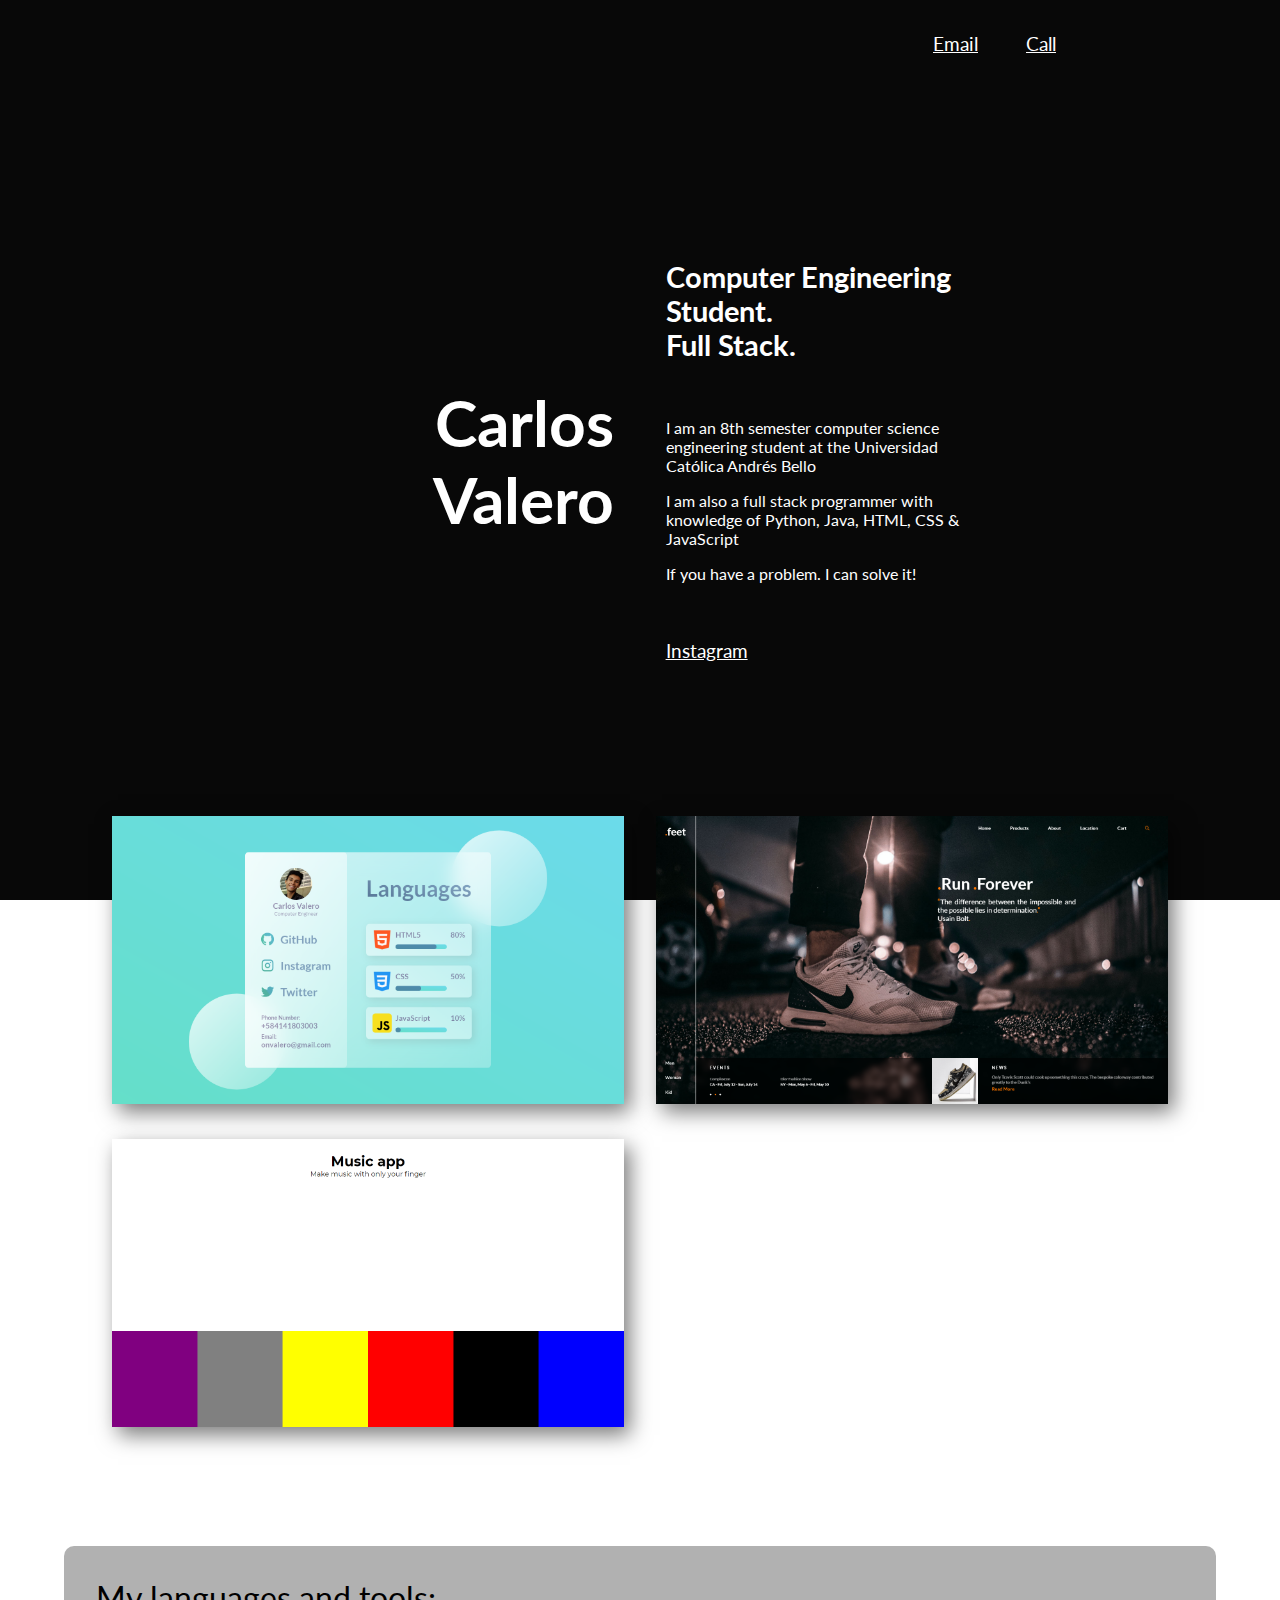
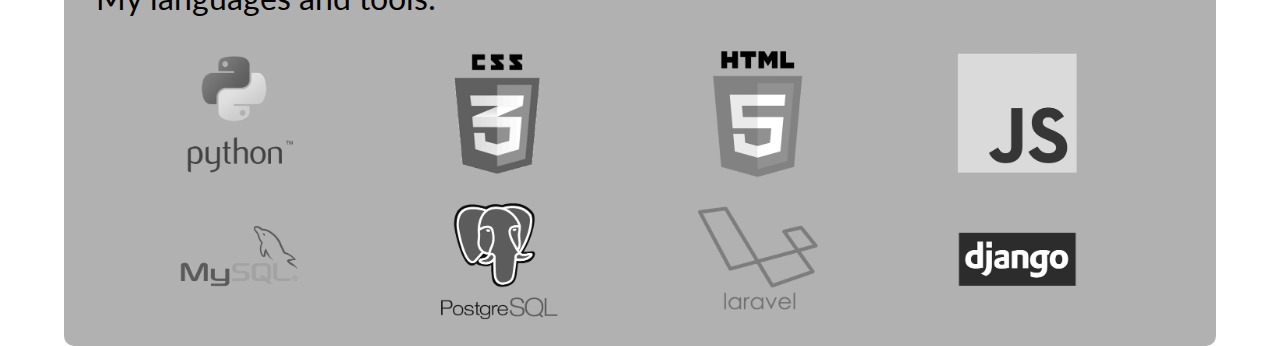
==== index.html @ 6808cf49 "add portafolio" ====
<!DOCTYPE html>
<html lang="en">
<head>
    <meta charset="UTF-8">
    <meta http-equiv="X-UA-Compatible" content="IE=edge">
    <meta name="viewport" content="width=device-width, initial-scale=1.0">
    <title>Carlos Valero</title>
    <link rel="stylesheet" href="style.css">
    <link rel="preconnect" href="https://fonts.gstatic.com">
    <link href="https://fonts.googleapis.com/css2?family=Lato:wght@100;400;700&display=swap" rel="stylesheet">
</head>
<body>
    <div class="telefono">
        <h1>+584141803003</h1>
        <div class="copy"></div>
    </div>
    <div class="head">
        <div class="head--nav">
            <a href="#">Email</a>
            <a href="#">Call</a>
        </div>
        <div class="head--content">
            <div class="head--name">
                <h1>Carlos<br>Valero</h1>
            </div>
            <div class="head--description">
                <div class="head--description--title">
                    <h2>Computer Engineering<br>Student.</h2>
                    <h2>Full Stack.</h2>
                </div>
                <div class="head--description--data">
                    <p>I am an 8th semester computer science engineering student at the Universidad Católica Andrés Bello</p>
                    <p>I am also a full stack programmer with knowledge of Python, Java, HTML, CSS & JavaScript</p>
                    <p>If you have a problem. I can solve it!</p>
                </div>
                <div class="head--description--link">
                    <a href="https://www.instagram.com/cdevalero/">Instagram</a>
                </div>
            </div>
        </div>
    </div>
    <div class="pages">
        <div class="pages--img">
            <a href="Cristal/index.html">
                <img src="img/cristal.PNG" alt="Cristal">
            </a>
            <a href="producto-PagN2/index.html">
                <img src="img/feet.PNG" alt=".feet">
            </a>
            <a href="music-app/index.html">
                <img src="img/music.PNG" alt="music-app">
            </a>
        </div>
    </div>
    <div class="foot">
        <div class="foot--container">
            <h1>My languages and tools: </h1>
            <div class="tool--flex">
                <div class="foot--tools">
                    <img src="img/py.png" alt="Python">
                    <img src="img/css.png" alt="CSS">
                    <img src="img/html.png" alt="HTML5">
                    <img src="img/js.png" alt="JavaScript">
                    <img src="img/my.png" alt="MySQL">
                    <img src="img/pot.png" alt="PostgreSQL">
                    <img src="img/lara.png" alt="Laravel">
                    <img src="img/dj.png" alt="Django">
                </div>
            </div>
        </div>
    </div>

    <script src="main.js"></script>
</body>
</html>
---- style.css ----
* {
    margin: 0;
    padding: 0;
    box-sizing: border-box;
}

body {
    font-family: 'Lato', sans-serif;
    background: white;
    height: 1750px;
}

/* ------------------------------------------------------ HEAD ------------------------------------------------------ */

.head{
    height: 100vh;
    width: 100%;
    background: rgb(8,8,8);
    color: white;
    display: flex;
    flex-direction: column;
    align-items: center;
}

.head a{
    color: white;
}

.head--nav {
    height: 20vh;
    width: 80%;
    display: flex;
    justify-content: flex-end;
    margin-top: 2rem;
    padding-bottom: 2rem;
    padding-right: 6rem;
    gap: 3rem;
    font-size: 1.2rem;
}

.head--content{
    padding-top: 3rem;
    height: 50vh;
    width: 80%;
    display: flex;
    gap: 5%;
    
}

.head--name{
    flex: 1;
    display: flex;
    align-items: center;
    background: url() no-repeat center center/cover;
    font-size: 2rem;
    text-align:right;
    justify-content: flex-end;
}

.head--description{
    flex: 1;
    
    display: flex;
    flex-direction: column;
    justify-content: space-between;
    
    text-align: left;
}

.head--description--title{
    font-size: 1.2rem;
}

.head--description--data{
    display: flex;
    flex-direction: column;
    gap: 1rem;
    width: 320px;
}

.head--description--link a{
    font-size: 1.2rem;
    padding-right: 1.5rem;
}

.pages{
    transform:translateY(-100px);
    display: flex;
    justify-content:center;
}

.pages--img{
    display: grid;
    grid-template-columns: repeat(2,auto);
}

.pages--img img{
    margin: 1rem 1rem;
    width: 40vw;
    box-shadow: 6px 8px 20px rgba(0, 0, 0, 0.523);
}

.foot {
    display: flex;
    justify-content: center;
    height: 300px;
}

.foot--container {
    background: rgba(128, 128, 128, 0.612);
    height: 400px;
    width: 90%;
    border-radius: 10px;
}

.foot--container h1{
    padding-top: 2rem;
    padding-left: 2rem;
    padding-bottom: 2rem;
    font-weight: 400;
}

.tool--flex{
    display: flex;
    align-items: center;
    justify-content:flex-end;
}

.foot--tools {
    display: grid;
    
    width: 90%;
    grid-template-columns: repeat(4, auto);

}

.foot--tools img{
    padding-bottom: 1rem;
    width: 120px;
}

.telefono{
    background: darkgray;
    position: absolute;
    width: 300px;
    height: 300px;
    top: 30%;
    left: 37%;
    z-index: 2;
    border-radius: 5px;
    display: flex;
    flex-direction: column;
    align-items: center;
    justify-content: space-around;
    display: none;
}

.telefono h1{

}

.copy{
    background-color: red;
    height: 60px;
    width: 120px;
    border-radius: 10px;
}
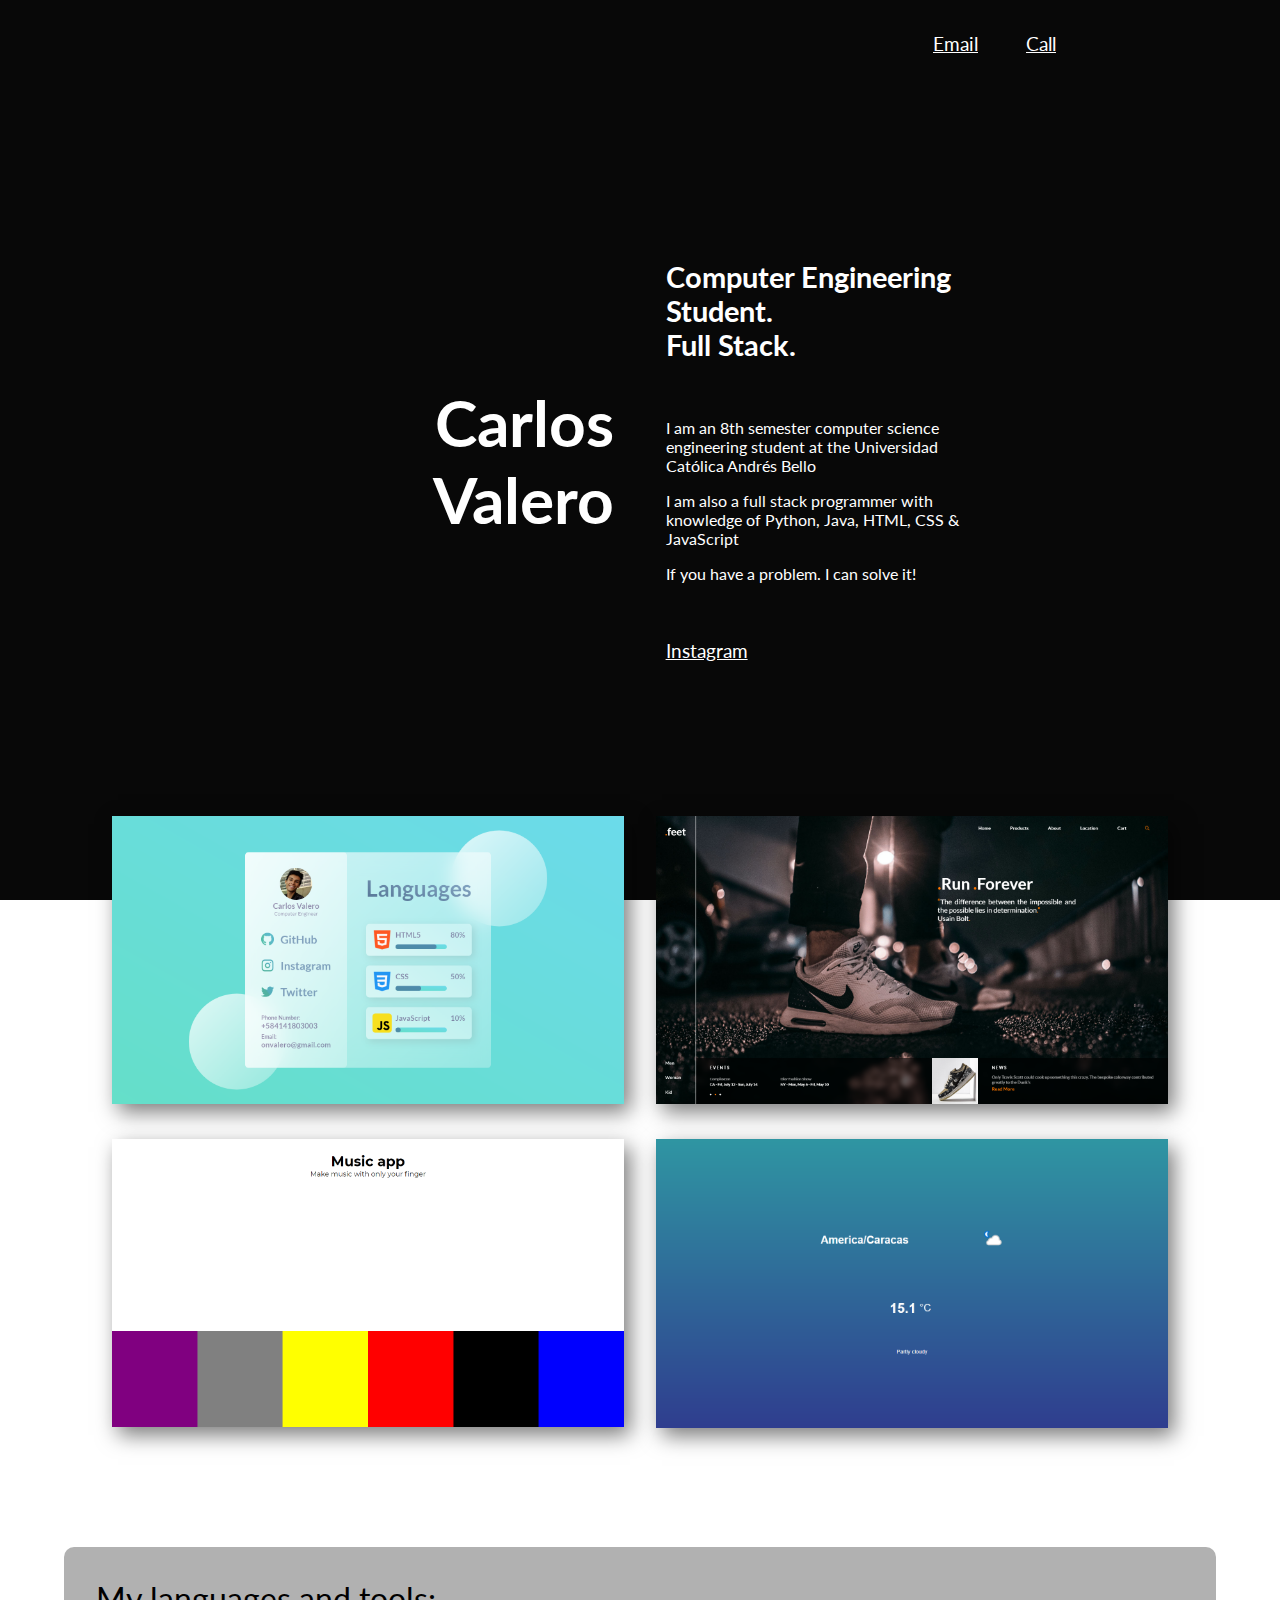
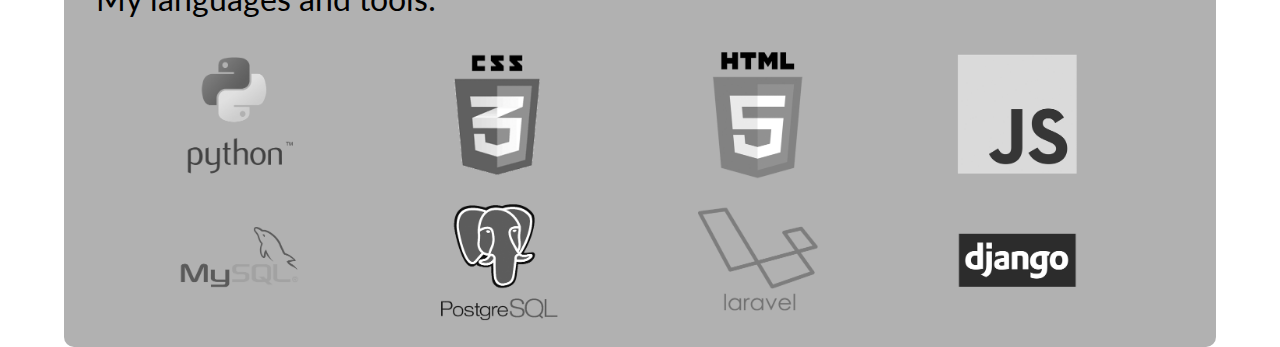
==== commit 00e9bf4e: "weather-view v1" ====
--- a/index.html
+++ b/index.html
@@ -50,6 +50,9 @@
             <a href="music-app/index.html">
                 <img src="img/music.PNG" alt="music-app">
             </a>
+            <a href="weather-view/index.html">
+                <img src="img/weather.PNG" alt="weather-app">
+            </a>
         </div>
     </div>
     <div class="foot">
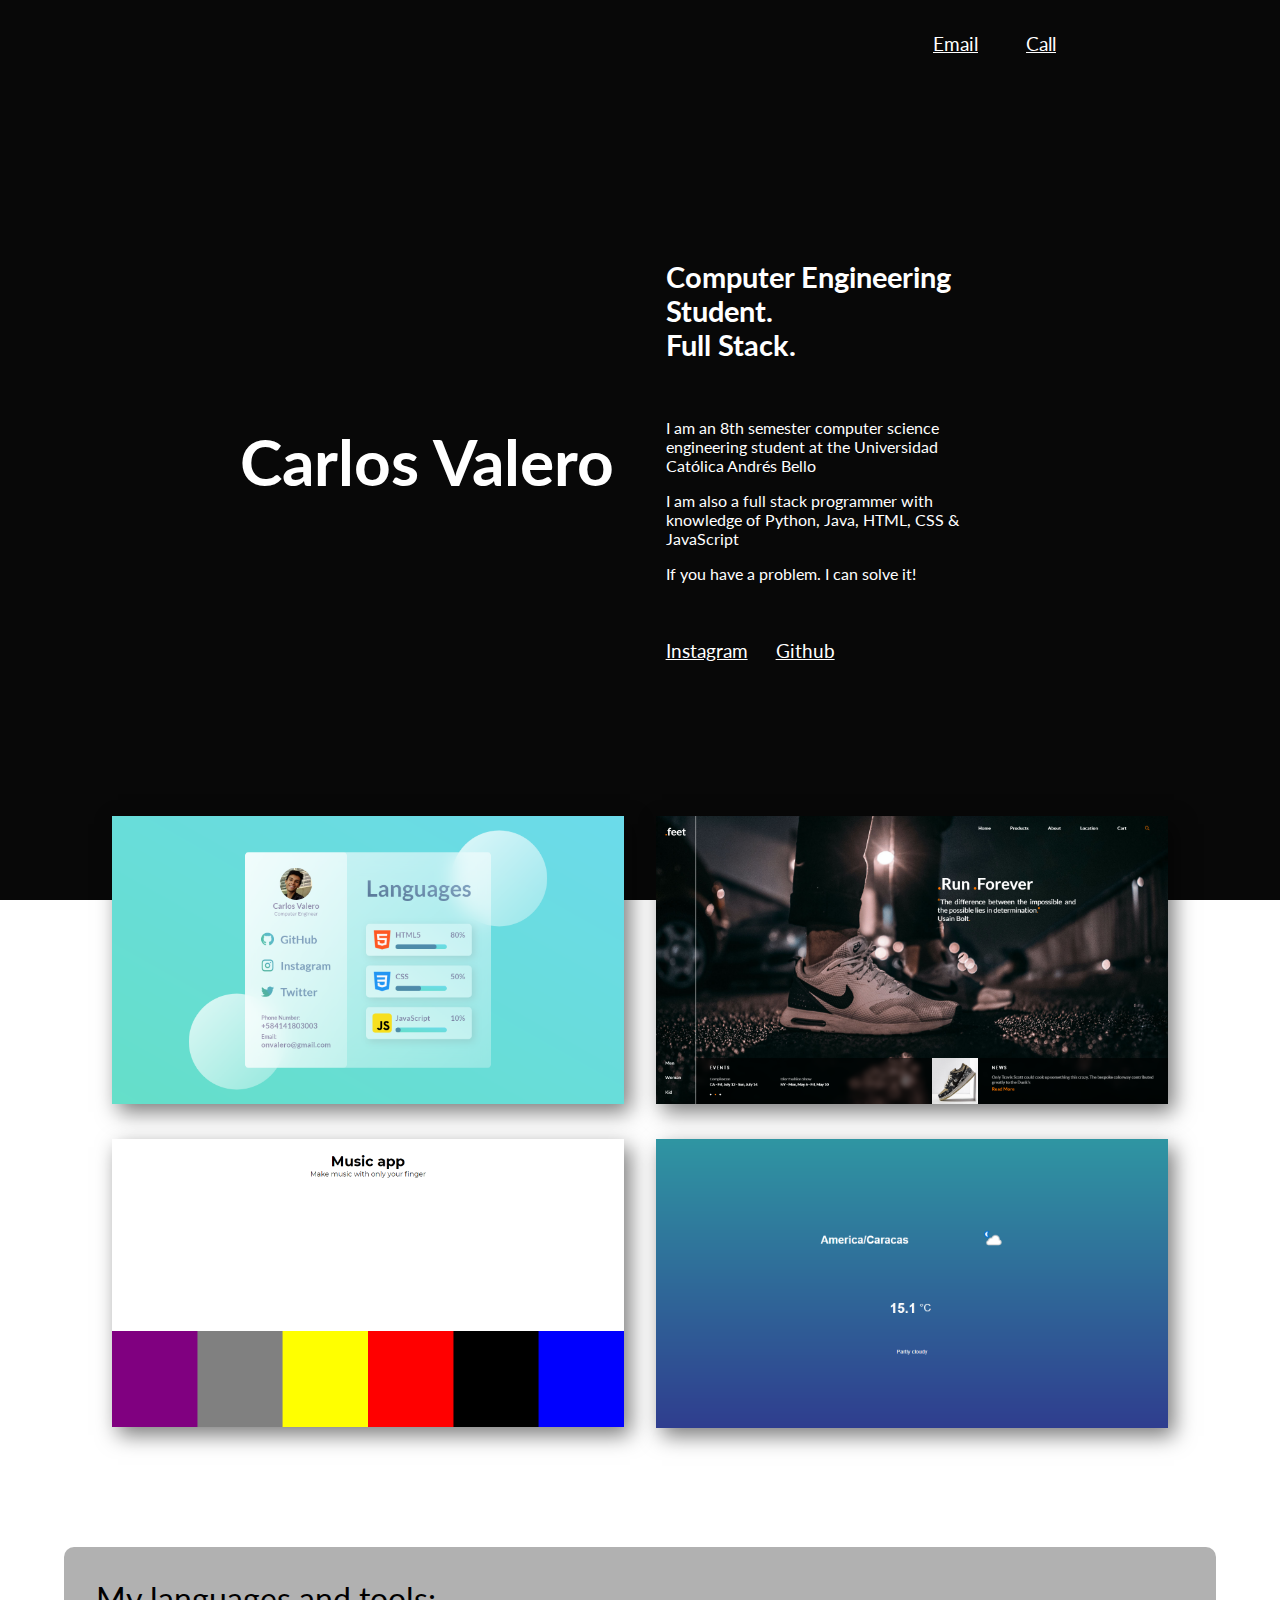
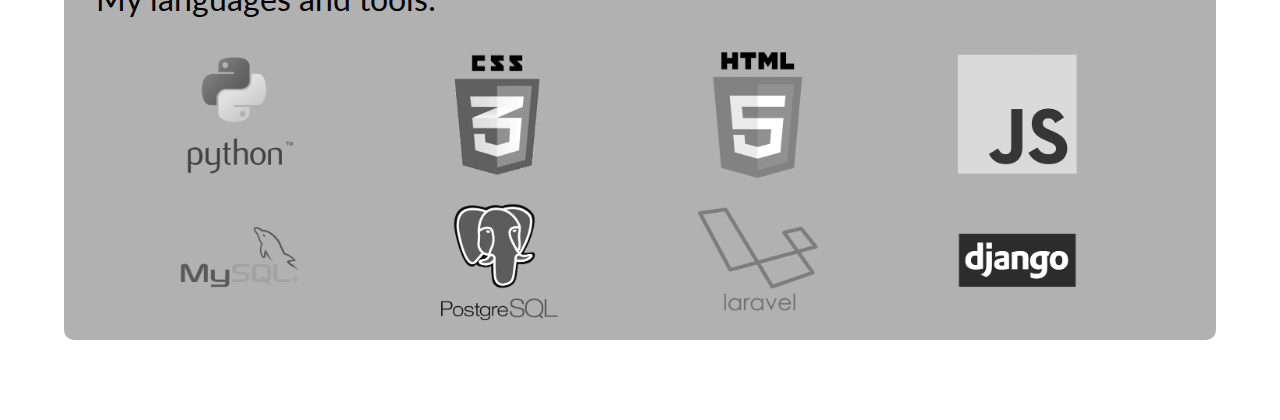
==== commit 646eae62: "fix weather & main" ====
--- a/index.html
+++ b/index.html
@@ -21,7 +21,7 @@
         </div>
         <div class="head--content">
             <div class="head--name">
-                <h1>Carlos<br>Valero</h1>
+                <h1>Carlos Valero</h1>
             </div>
             <div class="head--description">
                 <div class="head--description--title">
@@ -35,6 +35,7 @@
                 </div>
                 <div class="head--description--link">
                     <a href="https://www.instagram.com/cdevalero/">Instagram</a>
+                    <a href="https://github.com/cdevalero">Github</a>
                 </div>
             </div>
         </div>
--- a/style.css
+++ b/style.css
@@ -7,10 +7,7 @@
 body {
     font-family: 'Lato', sans-serif;
     background: white;
-    height: 1750px;
-}
-
-/* ------------------------------------------------------ HEAD ------------------------------------------------------ */
+}
 
 .head{
     height: 100vh;
@@ -103,12 +100,13 @@
 .foot {
     display: flex;
     justify-content: center;
-    height: 300px;
+    
+    margin-bottom: 5rem;
 }
 
 .foot--container {
     background: rgba(128, 128, 128, 0.612);
-    height: 400px;
+    
     width: 90%;
     border-radius: 10px;
 }
@@ -128,7 +126,6 @@
 
 .foot--tools {
     display: grid;
-    
     width: 90%;
     grid-template-columns: repeat(4, auto);
 
@@ -164,4 +161,67 @@
     height: 60px;
     width: 120px;
     border-radius: 10px;
+}
+
+@media (max-width: 800px){
+    .pages--img{
+        grid-template-columns: repeat(1,auto);
+    }
+    .pages--img img{
+        width: 80vw;
+    }
+    .foot--tools {
+        grid-template-columns: repeat(2, auto);
+
+    }
+    .foot--container{
+        text-align: center;
+        display: flex;
+        flex-direction: column;
+        align-items: center;
+    }
+    .tool--flex{
+        width: 80%;
+        padding-left: 2rem;
+    }
+    .head--content{
+        flex-direction: column;
+        padding-top: 0rem;
+    }
+    .head--name{
+        text-align: center;
+        justify-content: center;
+    }
+    .head--nav{
+        height: 10vh;
+    }
+
+
+    .head--description--title{
+        padding-top: 5rem;
+        font-size: 1.8rem;
+        text-align: center;
+    }
+
+    .head--description--data{
+        width: 100%;
+        font-size: 1.5rem;
+        padding-top: 5rem;
+        padding-bottom: 5rem;
+        display: flex;
+        flex-direction: column;
+        
+        
+    }
+
+    .head--description--link a{
+
+        font-size: 2rem;
+        padding-top: 2rem;
+        padding-right: 1.5rem;
+    }
+
+    .head--nav{
+        font-size: 2rem;
+    }
 }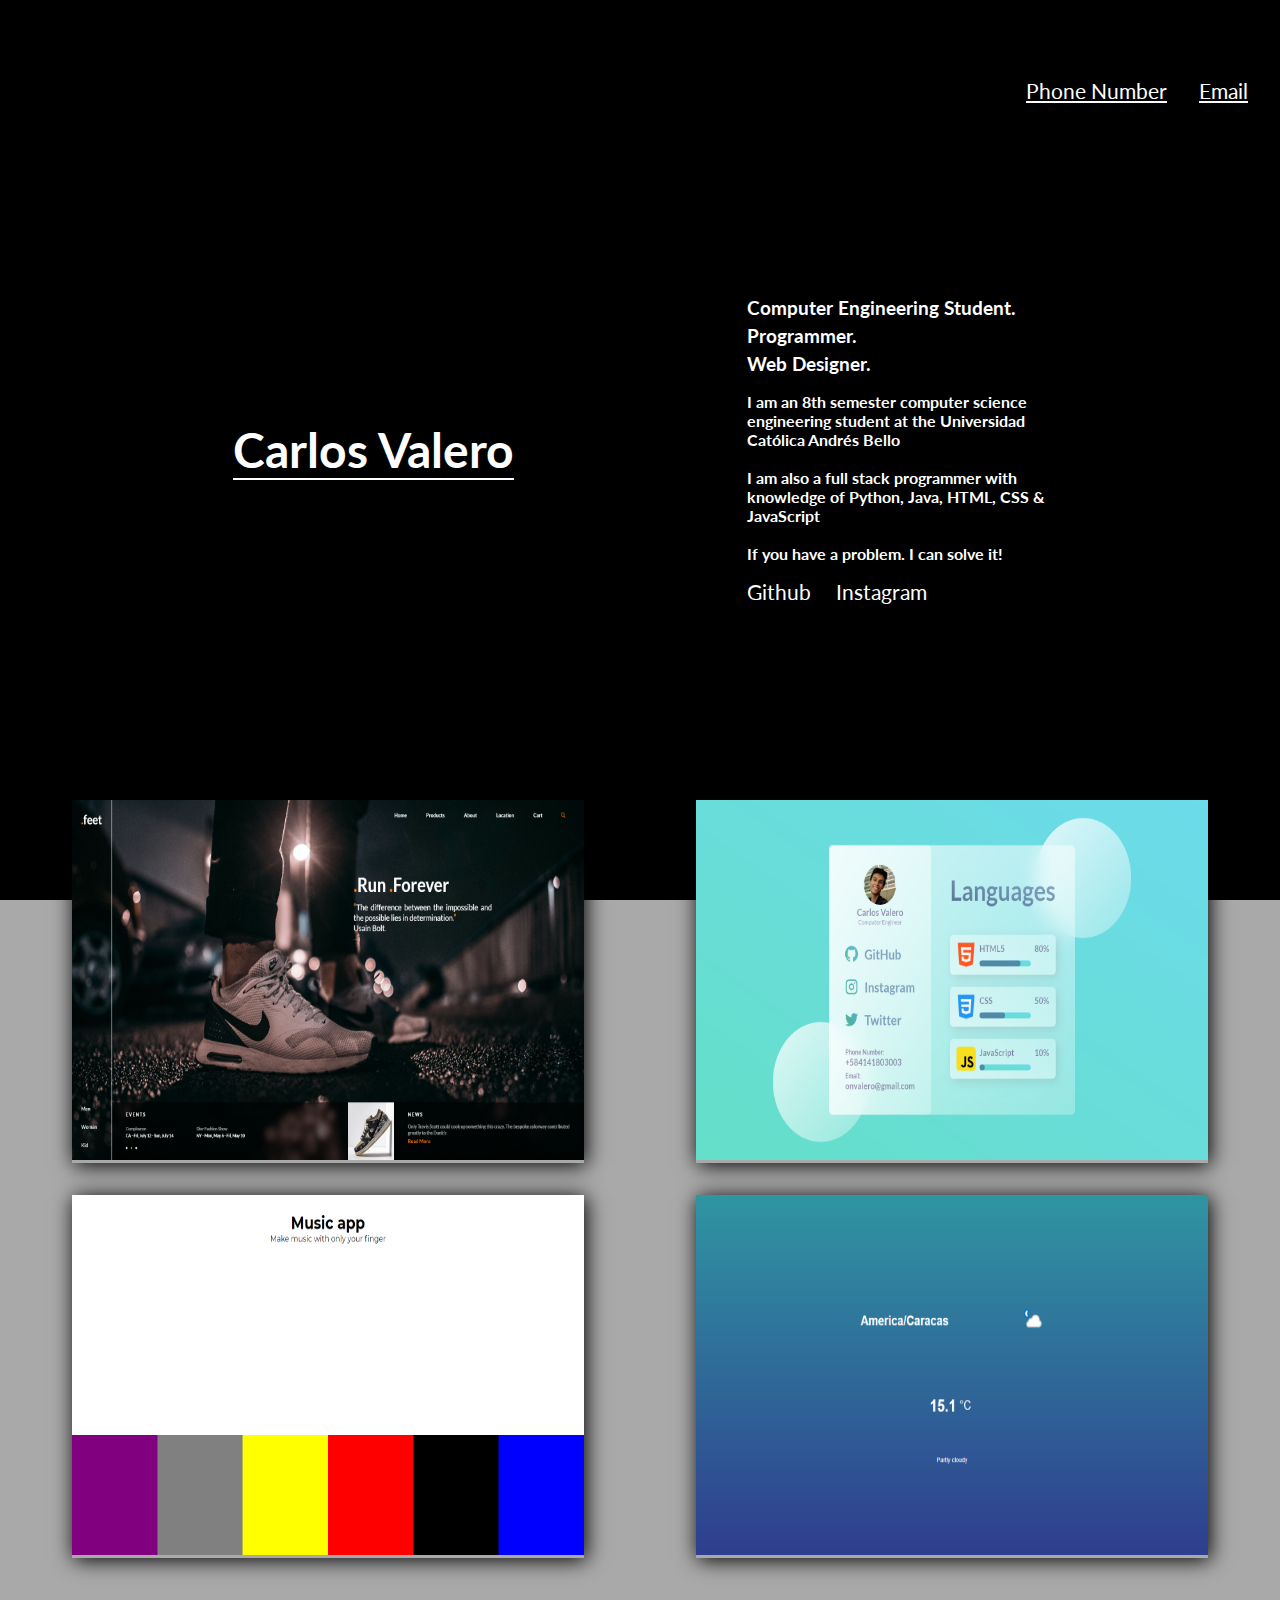
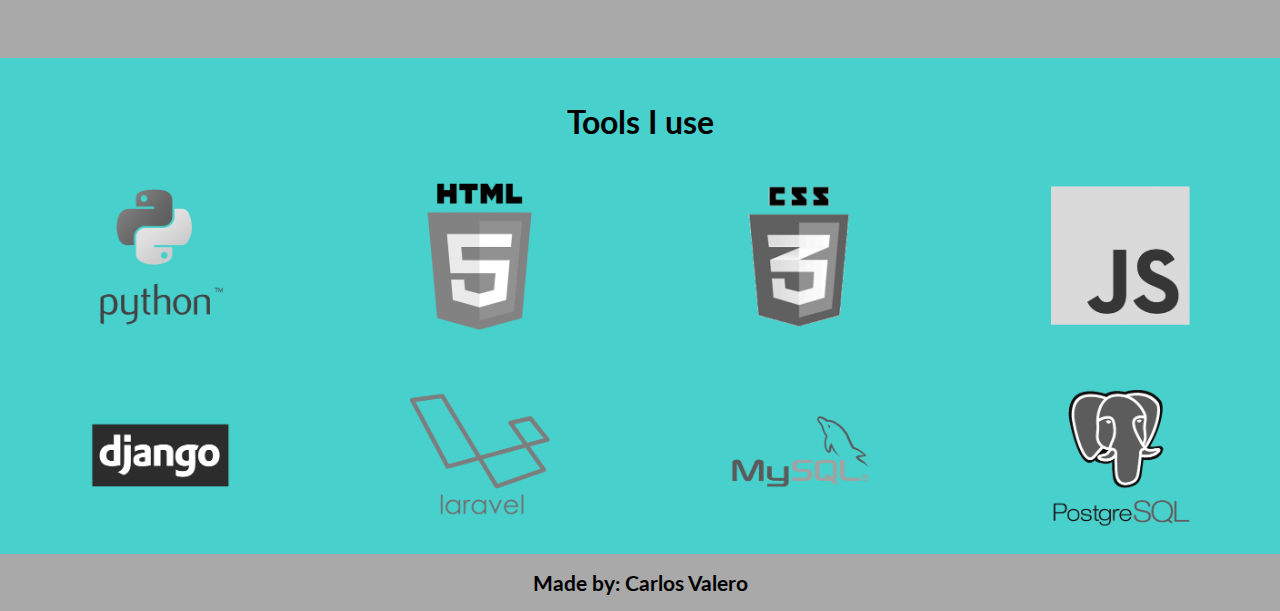
==== commit d0593d23: "fix index" ====
--- a/index.html
+++ b/index.html
@@ -1,79 +1,86 @@
 <!DOCTYPE html>
 <html lang="en">
+
 <head>
     <meta charset="UTF-8">
-    <meta http-equiv="X-UA-Compatible" content="IE=edge">
     <meta name="viewport" content="width=device-width, initial-scale=1.0">
-    <title>Carlos Valero</title>
+    <title>Document</title>
     <link rel="stylesheet" href="style.css">
     <link rel="preconnect" href="https://fonts.gstatic.com">
-    <link href="https://fonts.googleapis.com/css2?family=Lato:wght@100;400;700&display=swap" rel="stylesheet">
+    <link href="https://fonts.googleapis.com/css2?family=Lato:wght@100;300;400;700&display=swap" rel="stylesheet">
 </head>
+
 <body>
-    <div class="telefono">
-        <h1>+584141803003</h1>
-        <div class="copy"></div>
-    </div>
-    <div class="head">
-        <div class="head--nav">
+
+    <div class="cover--name">
+        <div class="contact">
+            <a href="#">Phone Number</a>
             <a href="#">Email</a>
-            <a href="#">Call</a>
         </div>
-        <div class="head--content">
-            <div class="head--name">
+        <div class="name--description">
+            <div class="name">
                 <h1>Carlos Valero</h1>
             </div>
-            <div class="head--description">
-                <div class="head--description--title">
-                    <h2>Computer Engineering<br>Student.</h2>
-                    <h2>Full Stack.</h2>
+            <div class="content--descrition">
+                <div class="titles">
+                    <h2>Computer Engineering Student.</h2>
+                    <h2>Programmer.</h2>
+                    <h2>Web Designer.</h2>
                 </div>
-                <div class="head--description--data">
-                    <p>I am an 8th semester computer science engineering student at the Universidad Católica Andrés Bello</p>
-                    <p>I am also a full stack programmer with knowledge of Python, Java, HTML, CSS & JavaScript</p>
-                    <p>If you have a problem. I can solve it!</p>
+                <div class="description">
+                    <h3>I am an 8th semester computer science engineering student at the Universidad Católica Andrés Bello</h3><br>
+                    <h3>I am also a full stack programmer with knowledge of Python, Java, HTML, CSS & JavaScript</h3><br>
+                    <h3>If you have a problem. I can solve it!</h3>
                 </div>
-                <div class="head--description--link">
+                <div class="links">
+                    <a href="https://github.com/cdevalero">Github</a>
                     <a href="https://www.instagram.com/cdevalero/">Instagram</a>
-                    <a href="https://github.com/cdevalero">Github</a>
                 </div>
             </div>
         </div>
     </div>
-    <div class="pages">
-        <div class="pages--img">
-            <a href="Cristal/index.html">
-                <img src="img/cristal.PNG" alt="Cristal">
-            </a>
-            <a href="producto-PagN2/index.html">
-                <img src="img/feet.PNG" alt=".feet">
-            </a>
-            <a href="music-app/index.html">
-                <img src="img/music.PNG" alt="music-app">
-            </a>
-            <a href="weather-view/index.html">
-                <img src="img/weather.PNG" alt="weather-app">
-            </a>
+    <div class="cover--jobs">
+        <div class="cards">
+            <div class="card">
+                <a href="producto-PagN2/index.html">
+                    <img src="img/feet.PNG" alt=".feet Page">
+                </a>
+            </div>
+            <div class="card">
+                <a href="Cristal/index.html">
+                    <img src="img/cristal.PNG" alt="Cristal Page">
+                </a>
+            </div>
+            <div class="card">
+                <a href="music-app/index.html">
+                    <img src="img/music.PNG" alt="Music App">
+                </a>
+            </div>
+            <div class="card">
+                <a href="weather-view/index.html">
+                    <img src="img/weather.PNG" alt="Weather App">
+                </a>
+            </div>
         </div>
-    </div>
-    <div class="foot">
-        <div class="foot--container">
-            <h1>My languages and tools: </h1>
-            <div class="tool--flex">
-                <div class="foot--tools">
-                    <img src="img/py.png" alt="Python">
-                    <img src="img/css.png" alt="CSS">
-                    <img src="img/html.png" alt="HTML5">
-                    <img src="img/js.png" alt="JavaScript">
-                    <img src="img/my.png" alt="MySQL">
-                    <img src="img/pot.png" alt="PostgreSQL">
-                    <img src="img/lara.png" alt="Laravel">
-                    <img src="img/dj.png" alt="Django">
-                </div>
+        <div class="tools">
+            <h2>Tools I use</h2>
+            <div class="tool">
+                <img src="img/py.png" alt="">
+                <img src="img/html.png" alt="">
+                <img src="img/css.png" alt="">
+                <img src="img/js.png" alt="">
+                <img src="img/dj.png" alt="">
+                <img src="img/lara.png" alt="">
+                <img src="img/my.png" alt="">
+                <img src="img/pot.png" alt="">
             </div>
         </div>
     </div>
-
     <script src="main.js"></script>
 </body>
+
+<footer>
+    <h1 class="madeby">Made by: <a href="https://github.com/cdevalero">Carlos Valero</a></h1>
+</footer>
+
 </html>--- a/style.css
+++ b/style.css
@@ -1,227 +1,208 @@
 * {
     margin: 0;
     padding: 0;
-    box-sizing: border-box;
-}
-
-body {
+    box-sizing: 0;
+}
+
+body{
     font-family: 'Lato', sans-serif;
-    background: white;
-}
-
-.head{
+}
+
+/*------------------------------------------------ COVER NAME ------------------------------------------------*/
+
+.cover--name{
+    background: black;
     height: 100vh;
     width: 100%;
-    background: rgb(8,8,8);
+}
+
+.contact{
+    height: 20vh;
+    
+    padding-right: 2rem;
+
+    display: flex;
+    align-items: center;
+    justify-content: flex-end;
+    gap: 2rem;
+}
+
+.contact a{
     color: white;
+    font-size: 1.3rem;
+}
+
+.name--description{
+    height: 60vh;
+    width: 100%;
+
+    color: white;
     display: flex;
     flex-direction: column;
     align-items: center;
-}
-
-.head a{
+    justify-content: space-evenly;
+
+}
+
+.name{
+    text-align: center;
+    border-bottom: solid 2px white;
+}
+.name h1{
+    font-size: 3rem;
+}
+
+.content--descrition{
+    display: flex;
+    flex-direction: column;
+    align-items: center;
+}
+
+.titles{
+    text-align: center;
+}
+.titles h2{
+    padding-bottom: 0.8rem;
+}
+
+.description{
+    display: none;
+}
+
+.links{
+    margin-top: 1rem;
+}
+
+.links a{
     color: white;
-}
-
-.head--nav {
-    height: 20vh;
-    width: 80%;
-    display: flex;
-    justify-content: flex-end;
-    margin-top: 2rem;
-    padding-bottom: 2rem;
-    padding-right: 6rem;
-    gap: 3rem;
-    font-size: 1.2rem;
-}
-
-.head--content{
-    padding-top: 3rem;
-    height: 50vh;
-    width: 80%;
-    display: flex;
-    gap: 5%;
-    
-}
-
-.head--name{
-    flex: 1;
-    display: flex;
-    align-items: center;
-    background: url() no-repeat center center/cover;
+    text-decoration: none;
+    font-size: 1.5rem;
+    padding-right: 1.3rem;
+    padding-left: 1.3rem;
+}
+
+/*------------------------------------------------ COVER JOBS ------------------------------------------------*/
+
+.cover--jobs{
+    background: darkgray;
+    width: 100%;
+}
+
+.cards{
+    display: flex;
+    flex-direction: column;
+    align-items: center;
+    transform:translateY(-100px);
+    gap: 2rem;
+}
+
+.card{
+    box-shadow: 2px 2px 20px black;
+}
+
+.card img{
+    width: 300px;
+    height: 200px;
+}
+
+/*------------------------------------------------ TOOLS ------------------------------------------------*/
+
+.tools{
+    padding-top: 20px;
+    text-align: center;
+    background: #48D1CC;
+}
+
+.tools h2{
     font-size: 2rem;
-    text-align:right;
-    justify-content: flex-end;
-}
-
-.head--description{
-    flex: 1;
-    
-    display: flex;
-    flex-direction: column;
-    justify-content: space-between;
-    
-    text-align: left;
-}
-
-.head--description--title{
-    font-size: 1.2rem;
-}
-
-.head--description--data{
-    display: flex;
-    flex-direction: column;
-    gap: 1rem;
-    width: 320px;
-}
-
-.head--description--link a{
-    font-size: 1.2rem;
-    padding-right: 1.5rem;
-}
-
-.pages{
-    transform:translateY(-100px);
-    display: flex;
-    justify-content:center;
-}
-
-.pages--img{
+    margin-top: 1.5rem;
+    margin-bottom: 1rem;
+}
+
+.tool{
     display: grid;
     grid-template-columns: repeat(2,auto);
-}
-
-.pages--img img{
-    margin: 1rem 1rem;
-    width: 40vw;
-    box-shadow: 6px 8px 20px rgba(0, 0, 0, 0.523);
-}
-
-.foot {
-    display: flex;
-    justify-content: center;
+    justify-items: center;
+}
+.tool img{
+    width: 140px;
+    margin-top: 1.5rem;
+    margin-bottom: 1.5rem;
+}
+
+/*------------------------------------------------ TOOLS ------------------------------------------------*/
+
+footer{
+    background: darkgray;
+}
+
+.madeby{
+    padding-top: 1rem;
+    font-size: 1.3rem;
+    padding-bottom: 1rem;
+    text-align: center;
+}
+
+.madeby a{
+    color: black;
+    text-decoration: none;
+}
+
+/*------------------------------------------------ MEDIA ------------------------------------------------*/
+
+@media (min-width: 800px){
+
+    /*- COVER NAME -- MEDIA -*/
+    .name--description{
+        flex-direction: row;
+    }
+    .content--descrition{
+        max-width: 300px;
+        align-items: flex-start;
+    }
+    .titles{
+        text-align: left;
+        padding-bottom: 0.8rem;
+    }
+    .titles h2{
+        font-size: 1.2rem;
+        padding-bottom: 0.3rem;
+    }
+    .description{
+        display: block;
+    }
+    .description h3{
+       font-size: 1rem;
+    }
     
-    margin-bottom: 5rem;
-}
-
-.foot--container {
-    background: rgba(128, 128, 128, 0.612);
+    .links{
+        margin-top: 1rem;
+    }
     
-    width: 90%;
-    border-radius: 10px;
-}
-
-.foot--container h1{
-    padding-top: 2rem;
-    padding-left: 2rem;
-    padding-bottom: 2rem;
-    font-weight: 400;
-}
-
-.tool--flex{
-    display: flex;
-    align-items: center;
-    justify-content:flex-end;
-}
-
-.foot--tools {
-    display: grid;
-    width: 90%;
-    grid-template-columns: repeat(4, auto);
-
-}
-
-.foot--tools img{
-    padding-bottom: 1rem;
-    width: 120px;
-}
-
-.telefono{
-    background: darkgray;
-    position: absolute;
-    width: 300px;
-    height: 300px;
-    top: 30%;
-    left: 37%;
-    z-index: 2;
-    border-radius: 5px;
-    display: flex;
-    flex-direction: column;
-    align-items: center;
-    justify-content: space-around;
-    display: none;
-}
-
-.telefono h1{
-
-}
-
-.copy{
-    background-color: red;
-    height: 60px;
-    width: 120px;
-    border-radius: 10px;
-}
-
-@media (max-width: 800px){
-    .pages--img{
-        grid-template-columns: repeat(1,auto);
-    }
-    .pages--img img{
-        width: 80vw;
-    }
-    .foot--tools {
-        grid-template-columns: repeat(2, auto);
-
-    }
-    .foot--container{
-        text-align: center;
-        display: flex;
-        flex-direction: column;
-        align-items: center;
-    }
-    .tool--flex{
-        width: 80%;
-        padding-left: 2rem;
-    }
-    .head--content{
-        flex-direction: column;
-        padding-top: 0rem;
-    }
-    .head--name{
-        text-align: center;
-        justify-content: center;
-    }
-    .head--nav{
-        height: 10vh;
-    }
-
-
-    .head--description--title{
-        padding-top: 5rem;
-        font-size: 1.8rem;
-        text-align: center;
-    }
-
-    .head--description--data{
-        width: 100%;
-        font-size: 1.5rem;
-        padding-top: 5rem;
-        padding-bottom: 5rem;
-        display: flex;
-        flex-direction: column;
-        
-        
-    }
-
-    .head--description--link a{
-
-        font-size: 2rem;
-        padding-top: 2rem;
-        padding-right: 1.5rem;
-    }
-
-    .head--nav{
-        font-size: 2rem;
-    }
+    .links a{
+        color: white;
+        text-decoration: none;
+        font-size: 1.3rem;
+        padding-left: 0rem;
+    }
+
+    /*- COVER JOBS -- MEDIA -*/
+    .cards{
+        display: grid;
+        grid-template-columns: repeat(2,auto);
+        justify-items: center;
+        transform:translateY(-100px);
+        margin-right: 2rem;
+        margin-left: 2rem;
+    }
+    .card img{
+        width: 40vw;
+        height: 40vh;
+    }
+
+    /*- TOOLS -- MEDIA -*/
+    .tool{
+        grid-template-columns: repeat(4,auto);
+    }
+
 }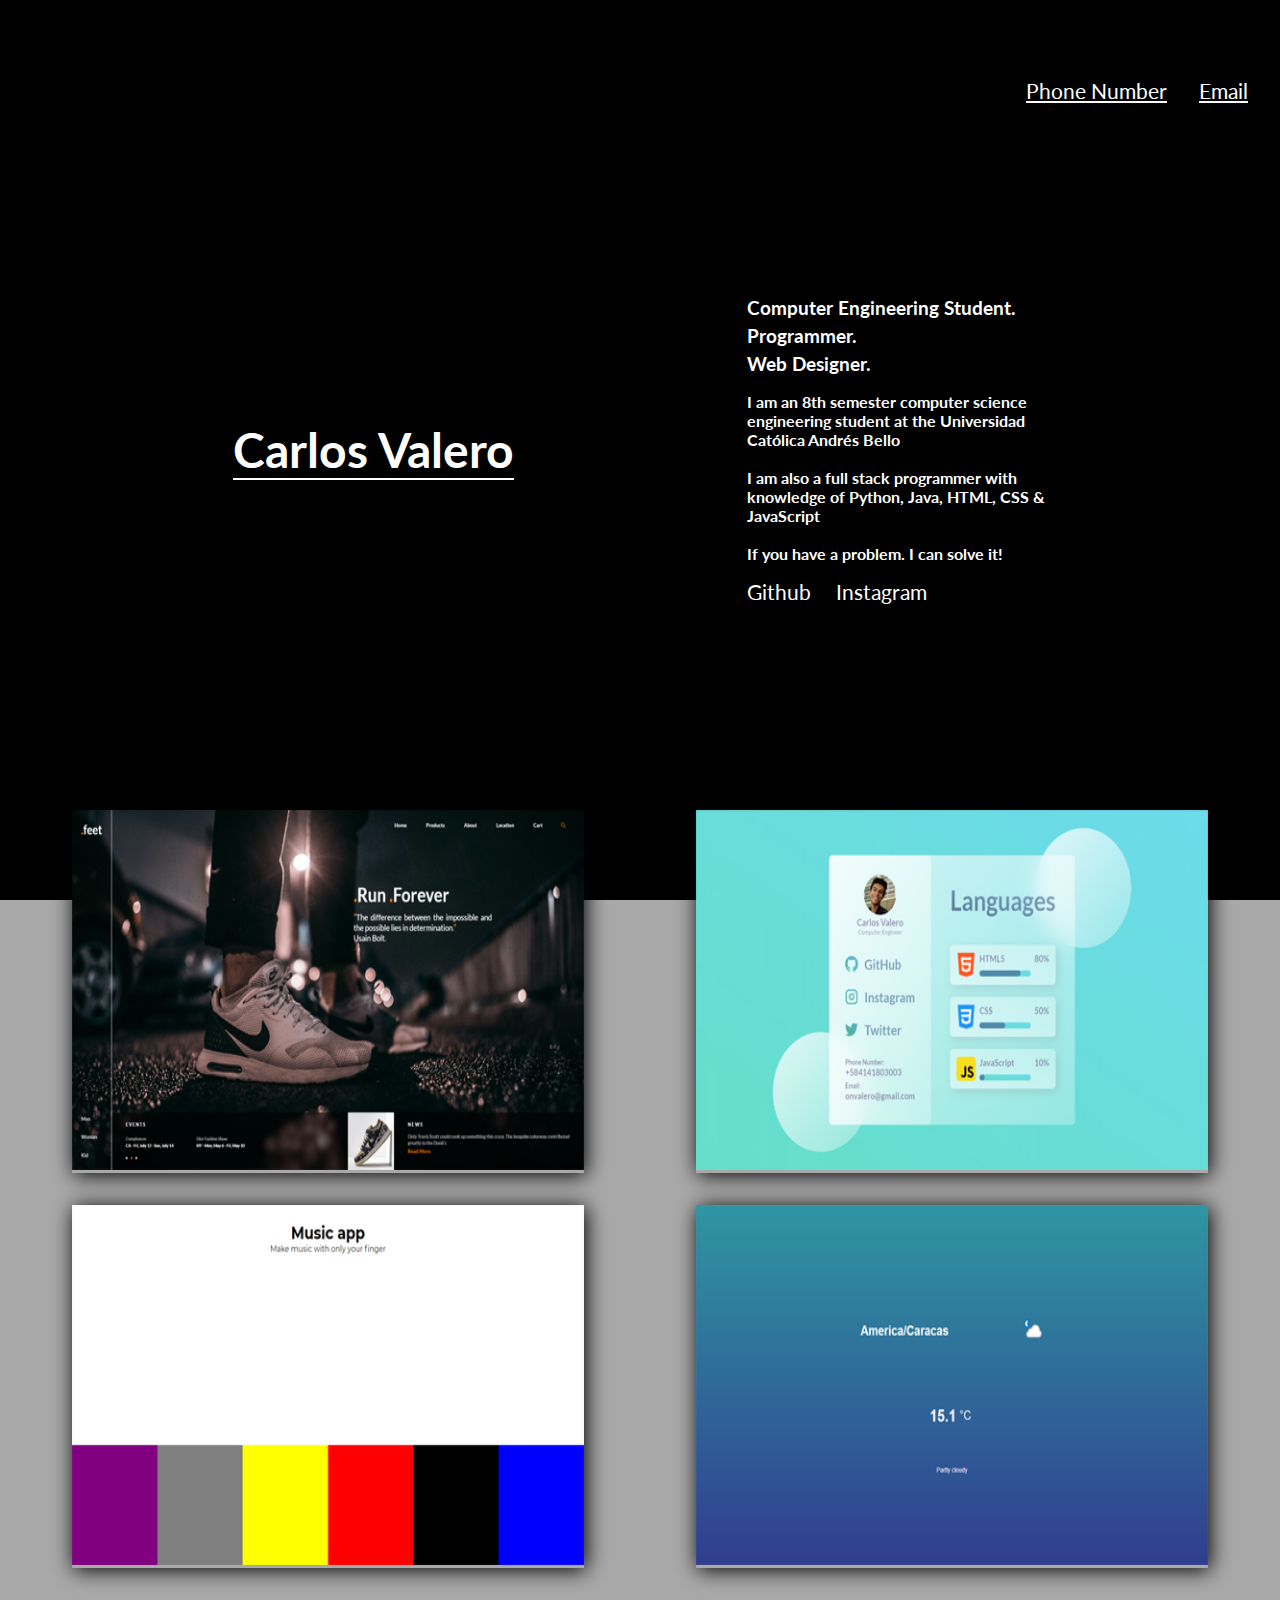
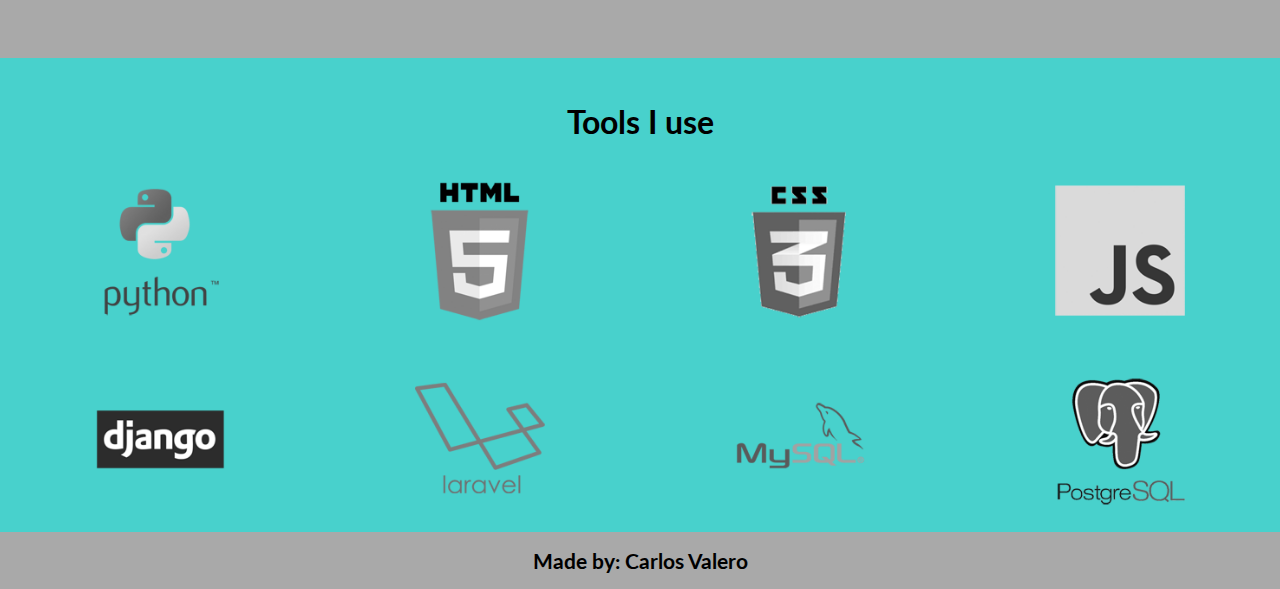
==== commit 3bfffae8: "add clipboardjs" ====
--- a/index.html
+++ b/index.html
@@ -11,11 +11,24 @@
 </head>
 
 <body>
+    <div class="black"></div>
+    <div class="phone--card">
+        <div class="phone--card--content">
+            <h3>+584141803003</h3>
+            <div class="button--card" data-clipboard-text="+584141803003" >Copy!</div>
+        </div>
+    </div>
+    <div class="email--card">
+        <div class="email--card--content">
+            <h3>onvalero@gmail.com</h3>
+            <div class="button--card--email" data-clipboard-text="onvalero@gmail.com" >Copy!</div>
+        </div>
+    </div>
 
     <div class="cover--name">
         <div class="contact">
-            <a href="#">Phone Number</a>
-            <a href="#">Email</a>
+            <a class="phone--contact" href="#">Phone Number</a>
+            <a class="email--contact" href="#">Email</a>
         </div>
         <div class="name--description">
             <div class="name">
@@ -77,6 +90,7 @@
         </div>
     </div>
     <script src="main.js"></script>
+    <script src="clipboard.min.js"></script>
 </body>
 
 <footer>
--- a/style.css
+++ b/style.css
@@ -92,7 +92,7 @@
     display: flex;
     flex-direction: column;
     align-items: center;
-    transform:translateY(-100px);
+    transform:translateY(-10vh);
     gap: 2rem;
 }
 
@@ -101,8 +101,8 @@
 }
 
 .card img{
-    width: 300px;
-    height: 200px;
+    width: 320px;
+    height: 180px;
 }
 
 /*------------------------------------------------ TOOLS ------------------------------------------------*/
@@ -125,7 +125,7 @@
     justify-items: center;
 }
 .tool img{
-    width: 140px;
+    width: 130px;
     margin-top: 1.5rem;
     margin-bottom: 1.5rem;
 }
@@ -148,9 +148,66 @@
     text-decoration: none;
 }
 
+/*------------------------------------------------ PHONE_CARD ------------------------------------------------*/
+
+.black{
+    background: rgba(0, 0, 0, 0.712);
+    backdrop-filter: blur(0.5rem);
+    height: 100vh;
+    width: 100%;
+    position: fixed;
+    z-index: 2;
+    display: none;
+}
+
+.phone--card, .email--card{
+    background: rgba(116, 110, 110, 0.733);
+    backdrop-filter: blur(0.5rem);
+
+    position: absolute;
+    top:33.33vh;
+    left: 5vw;
+    
+    height: 33.33vh;
+    width: 90%;
+    
+    border-radius: 10px;
+    display: none;
+    align-content: center;
+    justify-content: center;
+    z-index: 3;
+}
+
+.phone--card--content, .email--card--content{
+    color: white;
+    display: flex;
+    flex-direction: column;
+    justify-content: space-around;
+    align-items: center;
+}
+
+.phone--card--content h3{
+    font-size: 2.5rem;
+}
+.email--card--content h3{
+    font-size: 2.2rem;
+}
+
+.button--card, .button--card--email{
+    background: rgba(0, 0, 0, 0.6);
+    backdrop-filter: blur(0.5rem);
+    width: 150px;
+    font-size: 2rem;
+    text-align: center;
+    border-radius: 10px;
+    padding: 0.5rem 0rem;
+    cursor: pointer;
+}
+
+
 /*------------------------------------------------ MEDIA ------------------------------------------------*/
 
-@media (min-width: 800px){
+@media (min-width: 900px){
 
     /*- COVER NAME -- MEDIA -*/
     .name--description{
@@ -191,7 +248,6 @@
         display: grid;
         grid-template-columns: repeat(2,auto);
         justify-items: center;
-        transform:translateY(-100px);
         margin-right: 2rem;
         margin-left: 2rem;
     }
@@ -205,4 +261,14 @@
         grid-template-columns: repeat(4,auto);
     }
 
+
+    .phone--card{
+        top:33.33vh;
+        left: 33.33vw;
+        height: 33.33vh;
+        width: 33.33vw;
+    }
+    .button--card{
+        width: 11.11vw;
+    }
 }